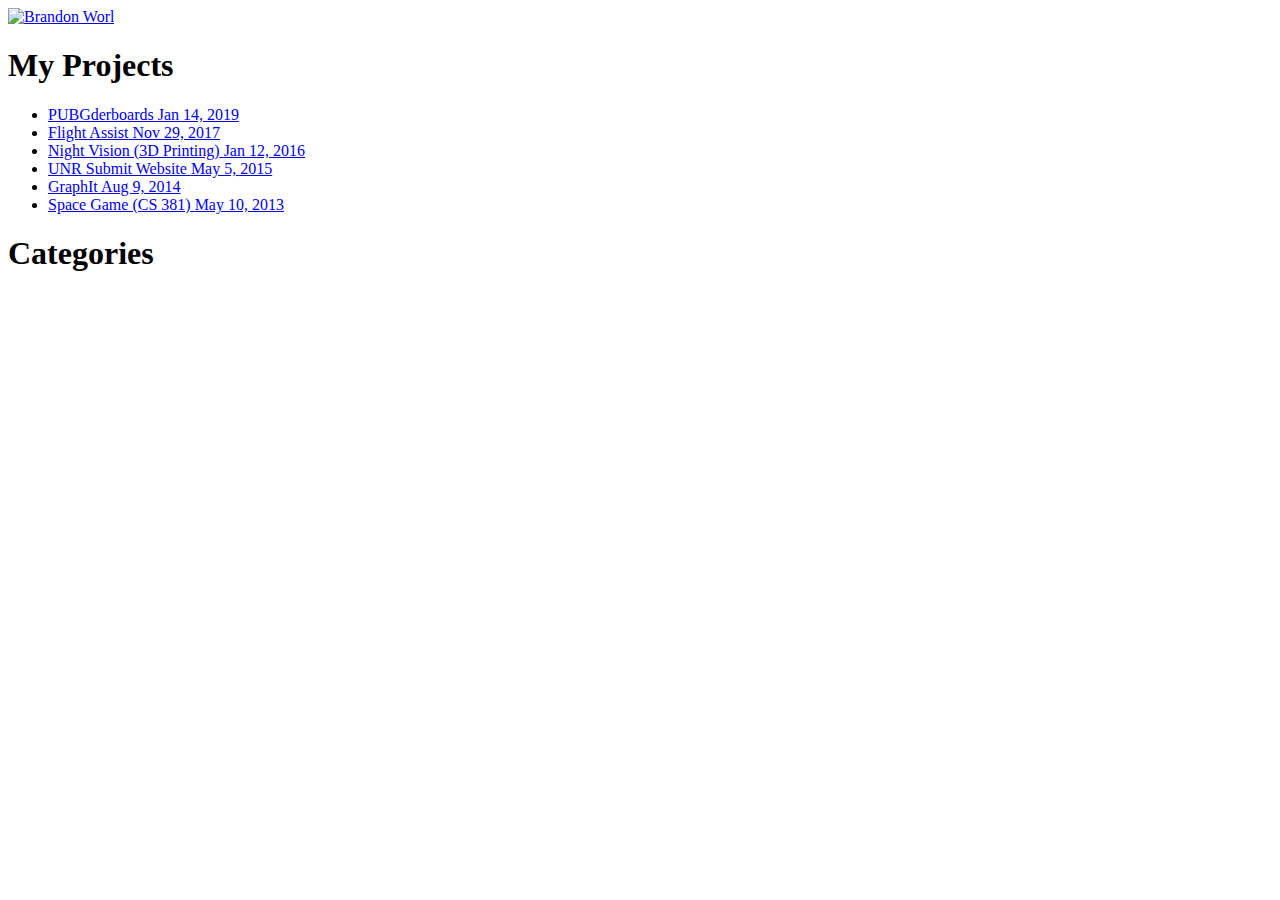
==== categories/index.html @ 13ff498a "rebuilding site Thu Oct 17 15:11:35 PDT 2019" ====
<!doctype html>
<html lang="en-us">
  <head>
    <title>Categories // Brandon Worl&#39;s Portfolio</title>
    <meta charset="utf-8" />
    <meta name="generator" content="Hugo 0.58.3" />
    <meta name="viewport" content="width=device-width, initial-scale=1" />
    <meta name="author" content="Brandon Worl" />
    <meta name="description" content="" />
    <link rel="stylesheet" href="https://naosyth.github.io/css/main.min.de9d5c54013fdab38f866d5269a9f6f5ea62cf847a4ab8f2d3665937d4df67f0.css" />

    
    <meta name="twitter:card" content="summary"/>
<meta name="twitter:title" content="Categories"/>
<meta name="twitter:description" content=""/>

    <meta property="og:title" content="Categories" />
<meta property="og:description" content="" />
<meta property="og:type" content="website" />
<meta property="og:url" content="https://naosyth.github.io/categories/" />



  </head>
  <body>
    <header class="app-header">
      <a href="https://naosyth.github.io/"><img class="app-header-avatar" src="/avatar2.jpg" alt="Brandon Worl" /></a>
      <h1>My Projects</h1>
      <div class="app-header-social">
        
      </div>
      
<aside>
  <ul class="posts-list">
    
    
      <li class="posts-list-item">
        <a href="/projects/pubgderboards/">
          <span>PUBGderboards</span>
          <span class="posts-list-item-description">
            Jan 14, 2019
          </span>
        </a>
      </li>
    
      <li class="posts-list-item">
        <a href="/projects/flight-assist/">
          <span>Flight Assist</span>
          <span class="posts-list-item-description">
            Nov 29, 2017
          </span>
        </a>
      </li>
    
      <li class="posts-list-item">
        <a href="/projects/night-vision/">
          <span>Night Vision (3D Printing)</span>
          <span class="posts-list-item-description">
            Jan 12, 2016
          </span>
        </a>
      </li>
    
      <li class="posts-list-item">
        <a href="/projects/unr-submit-website/">
          <span>UNR Submit Website</span>
          <span class="posts-list-item-description">
            May 5, 2015
          </span>
        </a>
      </li>
    
      <li class="posts-list-item">
        <a href="/projects/graphit/">
          <span>GraphIt</span>
          <span class="posts-list-item-description">
            Aug 9, 2014
          </span>
        </a>
      </li>
    
      <li class="posts-list-item">
        <a href="/projects/space-game/">
          <span>Space Game (CS 381)</span>
          <span class="posts-list-item-description">
            May 10, 2013
          </span>
        </a>
      </li>
    
  </ul>
</aside>

    </header>
    <main class="app-container">
      
  <article>
    <h1>Categories</h1>
    <ul class="posts-list">
      
    </ul>
    



  </article>

    </main>
  </body>
</html>
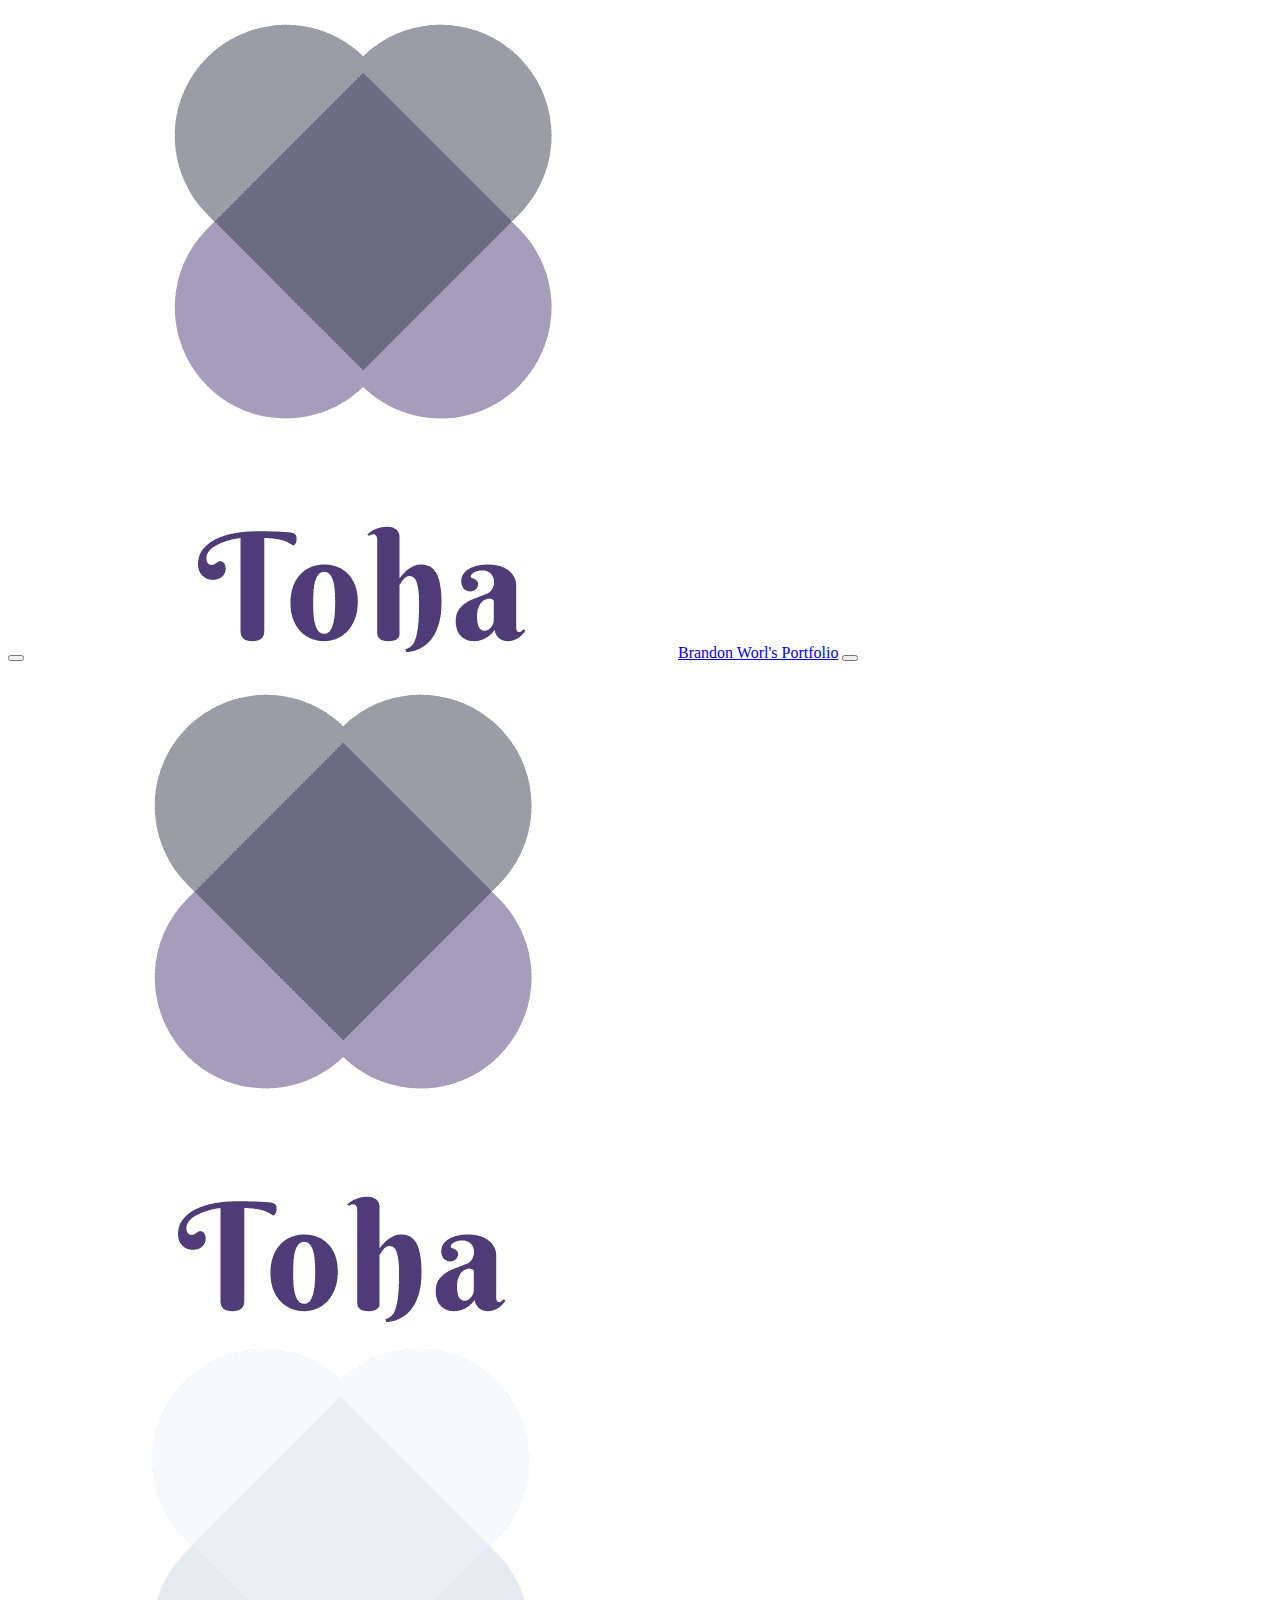
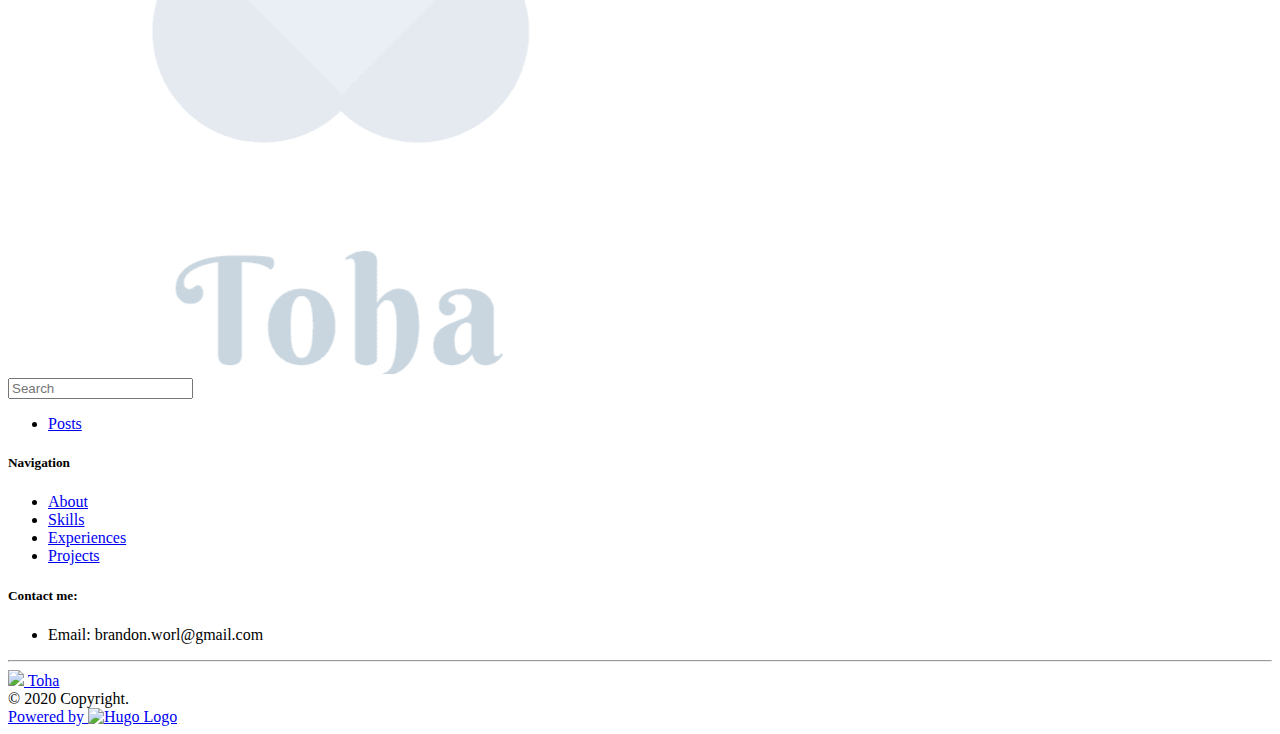
==== commit b9b95531: "update theme and content" ====
--- a/categories/index.html
+++ b/categories/index.html
@@ -1,110 +1,231 @@
-<!doctype html>
-<html lang="en-us">
+<!DOCTYPE html>
+<html>
   <head>
-    <title>Categories // Brandon Worl&#39;s Portfolio</title>
-    <meta charset="utf-8" />
-    <meta name="generator" content="Hugo 0.58.3" />
-    <meta name="viewport" content="width=device-width, initial-scale=1" />
-    <meta name="author" content="Brandon Worl" />
-    <meta name="description" content="" />
-    <link rel="stylesheet" href="https://naosyth.github.io/css/main.min.de9d5c54013fdab38f866d5269a9f6f5ea62cf847a4ab8f2d3665937d4df67f0.css" />
-
-    
-    <meta name="twitter:card" content="summary"/>
-<meta name="twitter:title" content="Categories"/>
-<meta name="twitter:description" content=""/>
-
-    <meta property="og:title" content="Categories" />
-<meta property="og:description" content="" />
-<meta property="og:type" content="website" />
-<meta property="og:url" content="https://naosyth.github.io/categories/" />
-
-
-
+    <title>Categories</title>
+    <meta charset="UTF-8" />
+<meta name="viewport" content="width=device-width, initial-scale=1.0" />
+<meta http-equiv="X-UA-Compatible" content="ie=edge" />
+
+
+<link rel="stylesheet" href="/naosyth.github.io/assets/css/bootstrap.min.css"/>
+<link rel="stylesheet" href="/naosyth.github.io/assets/css/layouts/main.css"/>
+<link rel="stylesheet" href="/naosyth.github.io/assets/css/style.css"/>
+<link rel="stylesheet" href="/naosyth.github.io/assets/css/navigators/navbar.css"/>
+
+
+<link href="https://fonts.googleapis.com/css2?family=Muli:wght@300;400;500;600" rel="stylesheet">
+<link rel="stylesheet" href="https://cdnjs.cloudflare.com/ajax/libs/font-awesome/5.11.2/css/all.min.css" />
+
+
+<link rel="icon" type="image/png" href="/assets/images/favicon.png" />
+
+
+<link rel="stylesheet" href="/naosyth.github.io/assets/css/style.css"/>
+
+    
+    <link rel="stylesheet" href="/naosyth.github.io/assets/css/layouts/list.css">
+    <link rel="stylesheet" href="/naosyth.github.io/assets/css/navigators/sidebar.css">
+
+
+    
+    
   </head>
-  <body>
-    <header class="app-header">
-      <a href="https://naosyth.github.io/"><img class="app-header-avatar" src="/avatar2.jpg" alt="Brandon Worl" /></a>
-      <h1>My Projects</h1>
-      <div class="app-header-social">
+
+  <body data-spy="scroll" data-target="#TableOfContents" data-offset="80">
+    <div class="container-fluid bg-dimmed wrapper">
+      
+      
+    
+
+
+  
+
+
+  
+
+
+<nav class="navbar navbar-expand-xl top-navbar final-navbar shadow">
+  <div class="container">
+      <button class="navbar-toggler navbar-light" id="sidebar-toggler" type="button" onclick="toggleSidebar()">
+      <span class="navbar-toggler-icon"></span>
+    </button>
+    <a class="navbar-brand" href="/naosyth.github.io">
+      <img src="/assets/images/main-logo.png">Brandon Worl&#39;s Portfolio</a>
+    <button class="navbar-toggler navbar-light" id="toc-toggler" type="button" onclick="toggleTOC()">
+      <span class="navbar-toggler-icon"></span>
+    </button>
+
+    <div class="collapse navbar-collapse lang-selector" id="top-nav-items">
+      <ul class="navbar-nav ml-auto">
+      
+      </ul>
+    </div>
+  </div>
+  
+  <img src="/assets/images/main-logo.png" class="d-none" id="main-logo">
+  <img src="/assets/images/inverted-logo.png" class="d-none" id="inverted-logo">
+</nav>
+
+
+
+      
+      
+  
+  
+
+  <section class="sidebar-section" id="sidebar-section">
+    <div class="sidebar-holder">
+      <div class="sidebar" id="sidebar">
+        <input type="text" value="" placeholder="Search" data-search="" id="search-box" />
+        <div class="sidebar-tree">
+          <ul class="tree" id="tree">
+            <li id="list-heading"><a href="naosyth.github.io/naosyth.github.ioposts" data-filter="all">Posts</a></li>
+            <div class="subtree">
+                
+
+            </div>
+          </ul>
+        </div>
+      </div>
+    </div>
+  </section>
+
+
+      
+      
+<section class="content-section" id="content-section">
+  <div class="content container-fluid" id="content">
+    <div class="container-fluid post-card-holder" id="post-card-holder">
+      
+      
+    </div>
+    <div class="paginator">
+      
+
+
+    </div>
+  </div>
+</section>
+
+
+      
+       
+    </div>
+
+    
+
+  
+
+
+
+
+  
+
+
+
+
+  
+  
+    
+  
+
+
+<footer class="container-fluid text-center align-content-center footer pb-2">
+  <div class="container pt-5">
+    <div class="row text-left">
+      <div class="col-md-4 col-sm-12">
+        <h5>Navigation</h5>
         
-      </div>
-      
-<aside>
-  <ul class="posts-list">
-    
-    
-      <li class="posts-list-item">
-        <a href="/projects/pubgderboards/">
-          <span>PUBGderboards</span>
-          <span class="posts-list-item-description">
-            Jan 14, 2019
-          </span>
+        <ul>
+            
+              
+              
+                
+              
+              <li class="nav-item">
+                <a class="smooth-scroll" href="#about">About</a>
+              </li>
+            
+            
+              
+              
+                
+              
+              <li class="nav-item">
+                <a class="smooth-scroll" href="#skills">Skills</a>
+              </li>
+            
+            
+              
+              
+                
+              
+              <li class="nav-item">
+                <a class="smooth-scroll" href="#experiences">Experiences</a>
+              </li>
+            
+            
+              
+              
+                
+              
+              <li class="nav-item">
+                <a class="smooth-scroll" href="#projects">Projects</a>
+              </li>
+            
+            
+            
+        </ul>
+        
+
+      </div>
+      
+      <div class="col-md-4 col-sm-12">
+        <h5>Contact me:</h5>
+        <ul>
+          
+          <li><span>Email: </span> <span>brandon.worl@gmail.com</span></li>
+          
+        </ul>
+      </div>
+      
+      
+    </div>
+  </div>
+  <hr />
+  <div class="container">
+    <div class="row text-left">
+      <div class="col-md-4">
+        <a id="theme" href="https://github.com/hossainemruz/toha" target="#">
+          <img src="/naosyth.github.io/assets/images/inverted-logo.png">
+          Toha
         </a>
-      </li>
-    
-      <li class="posts-list-item">
-        <a href="/projects/flight-assist/">
-          <span>Flight Assist</span>
-          <span class="posts-list-item-description">
-            Nov 29, 2017
-          </span>
+      </div>
+      <div class="col-md-4 text-center">© 2020 Copyright.</div>
+      <div class="col-md-4 text-right">
+        <a id="hugo" href="https://gohugo.io/">Powered by
+        <img
+          src="/naosyth.github.io/assets/images/hugo-logo-wide.svg"
+          alt="Hugo Logo"
+          height="18"
+        />
         </a>
-      </li>
-    
-      <li class="posts-list-item">
-        <a href="/projects/night-vision/">
-          <span>Night Vision (3D Printing)</span>
-          <span class="posts-list-item-description">
-            Jan 12, 2016
-          </span>
-        </a>
-      </li>
-    
-      <li class="posts-list-item">
-        <a href="/projects/unr-submit-website/">
-          <span>UNR Submit Website</span>
-          <span class="posts-list-item-description">
-            May 5, 2015
-          </span>
-        </a>
-      </li>
-    
-      <li class="posts-list-item">
-        <a href="/projects/graphit/">
-          <span>GraphIt</span>
-          <span class="posts-list-item-description">
-            Aug 9, 2014
-          </span>
-        </a>
-      </li>
-    
-      <li class="posts-list-item">
-        <a href="/projects/space-game/">
-          <span>Space Game (CS 381)</span>
-          <span class="posts-list-item-description">
-            May 10, 2013
-          </span>
-        </a>
-      </li>
-    
-  </ul>
-</aside>
-
-    </header>
-    <main class="app-container">
-      
-  <article>
-    <h1>Categories</h1>
-    <ul class="posts-list">
-      
-    </ul>
-    
-
-
-
-  </article>
-
-    </main>
+      </div>
+    </div>
+  </div>
+</footer>
+
+    <script src="/naosyth.github.io/assets/js/jquery-3.4.1.min.js"></script>
+<script src="/naosyth.github.io/assets/js/popper.min.js"></script>
+<script src="/naosyth.github.io/assets/js/bootstrap.min.js"></script>
+
+<script src="/naosyth.github.io/assets/js/navbar.js"></script>
+<script src="/naosyth.github.io/assets/js/main.js"></script>
+
+
+    
+    
+    <script src="/naosyth.github.io/assets/js/list.js"></script>
+
   </body>
 </html>
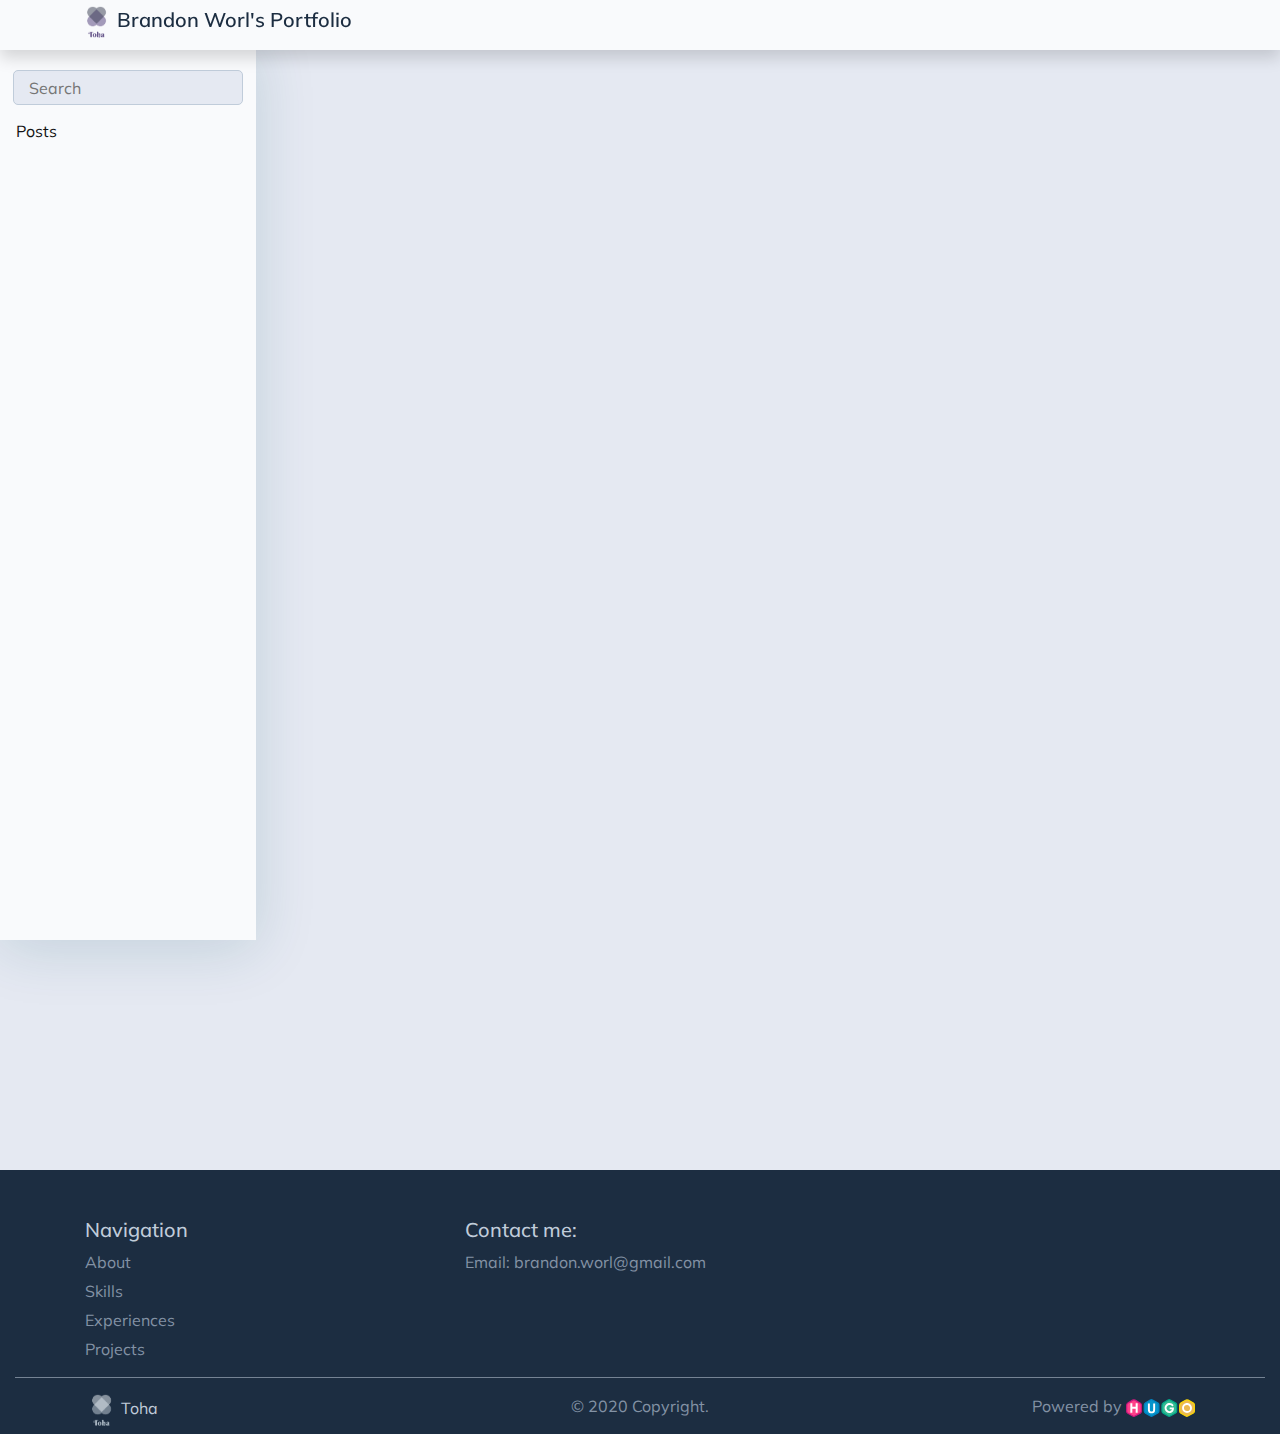
==== commit 50c5c9b4: "fix base url maybe?" ====
--- a/categories/index.html
+++ b/categories/index.html
@@ -7,24 +7,24 @@
 <meta http-equiv="X-UA-Compatible" content="ie=edge" />
 
 
-<link rel="stylesheet" href="/naosyth.github.io/assets/css/bootstrap.min.css"/>
-<link rel="stylesheet" href="/naosyth.github.io/assets/css/layouts/main.css"/>
-<link rel="stylesheet" href="/naosyth.github.io/assets/css/style.css"/>
-<link rel="stylesheet" href="/naosyth.github.io/assets/css/navigators/navbar.css"/>
+<link rel="stylesheet" href="/assets/css/bootstrap.min.css"/>
+<link rel="stylesheet" href="/assets/css/layouts/main.css"/>
+<link rel="stylesheet" href="/assets/css/style.css"/>
+<link rel="stylesheet" href="/assets/css/navigators/navbar.css"/>
 
 
 <link href="https://fonts.googleapis.com/css2?family=Muli:wght@300;400;500;600" rel="stylesheet">
 <link rel="stylesheet" href="https://cdnjs.cloudflare.com/ajax/libs/font-awesome/5.11.2/css/all.min.css" />
 
 
-<link rel="icon" type="image/png" href="/assets/images/favicon.png" />
-
-
-<link rel="stylesheet" href="/naosyth.github.io/assets/css/style.css"/>
-
-    
-    <link rel="stylesheet" href="/naosyth.github.io/assets/css/layouts/list.css">
-    <link rel="stylesheet" href="/naosyth.github.io/assets/css/navigators/sidebar.css">
+<link rel="icon" type="image/png" href="https://naosyth.github.io/assets/images/favicon.png" />
+
+
+<link rel="stylesheet" href="/assets/css/style.css"/>
+
+    
+    <link rel="stylesheet" href="/assets/css/layouts/list.css">
+    <link rel="stylesheet" href="/assets/css/navigators/sidebar.css">
 
 
     
@@ -49,8 +49,8 @@
       <button class="navbar-toggler navbar-light" id="sidebar-toggler" type="button" onclick="toggleSidebar()">
       <span class="navbar-toggler-icon"></span>
     </button>
-    <a class="navbar-brand" href="/naosyth.github.io">
-      <img src="/assets/images/main-logo.png">Brandon Worl&#39;s Portfolio</a>
+    <a class="navbar-brand" href="/">
+      <img src="https://naosyth.github.io/assets/images/main-logo.png">Brandon Worl&#39;s Portfolio</a>
     <button class="navbar-toggler navbar-light" id="toc-toggler" type="button" onclick="toggleTOC()">
       <span class="navbar-toggler-icon"></span>
     </button>
@@ -62,8 +62,8 @@
     </div>
   </div>
   
-  <img src="/assets/images/main-logo.png" class="d-none" id="main-logo">
-  <img src="/assets/images/inverted-logo.png" class="d-none" id="inverted-logo">
+  <img src="https://naosyth.github.io/assets/images/main-logo.png" class="d-none" id="main-logo">
+  <img src="https://naosyth.github.io/assets/images/inverted-logo.png" class="d-none" id="inverted-logo">
 </nav>
 
 
@@ -79,7 +79,7 @@
         <input type="text" value="" placeholder="Search" data-search="" id="search-box" />
         <div class="sidebar-tree">
           <ul class="tree" id="tree">
-            <li id="list-heading"><a href="naosyth.github.io/naosyth.github.ioposts" data-filter="all">Posts</a></li>
+            <li id="list-heading"><a href="https://naosyth.github.io/posts" data-filter="all">Posts</a></li>
             <div class="subtree">
                 
 
@@ -197,7 +197,7 @@
     <div class="row text-left">
       <div class="col-md-4">
         <a id="theme" href="https://github.com/hossainemruz/toha" target="#">
-          <img src="/naosyth.github.io/assets/images/inverted-logo.png">
+          <img src="/assets/images/inverted-logo.png">
           Toha
         </a>
       </div>
@@ -205,7 +205,7 @@
       <div class="col-md-4 text-right">
         <a id="hugo" href="https://gohugo.io/">Powered by
         <img
-          src="/naosyth.github.io/assets/images/hugo-logo-wide.svg"
+          src="/assets/images/hugo-logo-wide.svg"
           alt="Hugo Logo"
           height="18"
         />
@@ -215,17 +215,17 @@
   </div>
 </footer>
 
-    <script src="/naosyth.github.io/assets/js/jquery-3.4.1.min.js"></script>
-<script src="/naosyth.github.io/assets/js/popper.min.js"></script>
-<script src="/naosyth.github.io/assets/js/bootstrap.min.js"></script>
-
-<script src="/naosyth.github.io/assets/js/navbar.js"></script>
-<script src="/naosyth.github.io/assets/js/main.js"></script>
-
-
-    
-    
-    <script src="/naosyth.github.io/assets/js/list.js"></script>
+    <script src="/assets/js/jquery-3.4.1.min.js"></script>
+<script src="/assets/js/popper.min.js"></script>
+<script src="/assets/js/bootstrap.min.js"></script>
+
+<script src="/assets/js/navbar.js"></script>
+<script src="/assets/js/main.js"></script>
+
+
+    
+    
+    <script src="/assets/js/list.js"></script>
 
   </body>
 </html>
--- a/assets/css/layouts/main.css
+++ b/assets/css/layouts/main.css
@@ -0,0 +1,294 @@
+/* ========= Colors ============
+Heading:     #1C2D41
+Paragraph:   #3C4858
+Iconography: #8392A5
+Secondary:   #C0CCDA
+Dirty Snow:  #E5E9F2
+Snow:        #F9FAFC
+
+Magenta: #7551E9
+Orange:  #FF7D51
+Pink:    #ED63D2
+Green:   #2DCA73
+Yellow:  #FFC212
+*/
+
+body {
+  background-color: #f9fafc;
+  font-family: "Muli";
+}
+
+h1,
+h2,
+h3,
+h4,
+h5 {
+  color: #1c2d41;
+}
+
+strong {
+  color: #1c2d41 !important;
+}
+
+p {
+  color: #3c4858;
+}
+
+a {
+  color: #248aaa;
+}
+
+a:hover {
+  color: #207089;
+}
+
+.nav-button {
+  background-color: transparent;
+  border: 1px solid transparent;
+  border-radius: 0.25rem;
+  color: #8392a5;
+}
+
+.btn-dark {
+  background-color: #3c4858;
+  border-color: #3c4858;
+  color: #e5e9f2;
+  transition: all 0.3s ease-out;
+}
+
+.btn-dark:hover,
+.btn-dark:focus {
+  background-color: #248aaa;
+  border-color: #248aaa;
+  transition: all 0.3s ease-out;
+}
+
+.btn-outline-info {
+  color: #2098d1 !important;
+  border-color: #2098d1 !important;
+}
+
+.btn-outline-info:hover {
+  background-color: #2098d1 !important;
+  color: #e5e9f2 !important;
+}
+
+.btn-info {
+  background-color: #248aaa !important;
+  color: #e5e9f2 !important;
+}
+
+.btn-info:hover {
+  background-color: #2098d1 !important;
+  color: #e5e9f2 !important;
+}
+
+.bg-white {
+  background-color: #f9fafc !important;
+}
+
+.bg-dimmed {
+  background-color: #e5e9f2;
+}
+
+.anchor {
+  padding-top: 3.5rem;
+}
+
+img.center {
+  display: block;
+  margin-left: auto;
+  margin-right: auto;
+}
+
+img.left {
+  display: block;
+  margin-right: auto;
+}
+
+img.right {
+  display: block;
+  margin-left: auto;
+}
+
+.card {
+  box-shadow: none;
+  transition: all 0.3s ease-out;
+  overflow: hidden;
+}
+
+.card-img-sm {
+  width: 32px;
+  height: 32px;
+}
+
+.card-img-xs {
+  width: 24px;
+  height: 24px;
+}
+
+.card:hover,
+.card:focus {
+  box-shadow: 0px 8px 56px rgba(15, 80, 100, 0.16);
+  border: 1px solid #fff;
+  transition: all 0.3s ease-out;
+}
+
+.card .card-head {
+  height: 172px;
+  -o-object-fit: cover;
+  object-fit: cover;
+  overflow: hidden;
+}
+
+.card-img-top {
+  transition: all 0.3s ease-out !important;
+}
+
+.card:hover .card-head .card-img-top,
+.card:focus .card-head .card-img-top {
+  transition: all 0.3s ease-out;
+  transform: scale(1.2);
+}
+
+.card-body {
+  text-align: justify;
+}
+
+.sub-title {
+  color: #c0ccda;
+  font-size: 10pt;
+}
+
+/* --- FOOTER START --- */
+
+.footer {
+  color: #8392a5 !important;
+  background-color: #1c2d41;
+  position: relative;
+  z-index: 9999;
+}
+
+.footer h5 {
+  color: #c0ccda;
+}
+.footer a {
+  color: #8392a5;
+  transition: all 0.3s ease-out;
+}
+
+.footer a:hover {
+  margin-left: 5px;
+  transition: all 0.3s ease-out;
+}
+
+.footer ul {
+  list-style: none;
+  padding-left: 0;
+}
+
+.footer li {
+  margin-top: 5px;
+}
+
+.footer hr {
+  background-color: #8392a5;
+}
+
+.footer p:first-child {
+  color: #c0ccda;
+}
+
+.footer input {
+  background-color: #c0ccda;
+}
+
+.footer input:focus {
+  background-color: #e5e9f2;
+}
+
+.footer #theme {
+  color: #c0ccda;
+}
+
+.footer #theme img {
+  width: 32px;
+}
+
+.footer #hugo:hover {
+  margin-right: 5px;
+  transition: all 0.3s ease-out;
+}
+
+/* --- FOOTER END ---- */
+
+/* ============= Device specific fixes ======= */
+
+/* Large screens such as TV */
+@media only screen and (min-width: 1824px) {
+}
+
+/* Extra large devices (large desktops, 1200px and up) */
+
+@media (max-width: 1400px) {
+}
+
+@media (max-width: 1200px) {
+}
+
+/* IPad Pro */
+@media (max-width: 1024px) {
+  .content-section .languageSelector {
+    position: fixed;
+    right: 0.5rem;
+    bottom: 1rem;
+    z-index: 10000000;
+    background-color: #f9fafc;
+    box-shadow: 0px 8px 56px rgba(15, 80, 100, 0.16);
+  }
+}
+
+/*  Large devices (desktops, 992px and up) */
+
+@media (max-width: 992px) {
+}
+
+/* Medium devices (tablets, 768px and up) */
+
+@media only screen and (max-width: 768px) {
+}
+
+/* Small devices (landscape phones, 576px and up) */
+
+@media only screen and (max-width: 576px) {
+  .skills-section .container,
+  .projects-section .container {
+    padding-left: 0.3rem;
+    padding-right: 0.3rem;
+  }
+
+  .section-holder {
+    padding-left: 5px;
+    padding-right: 5px;
+  }
+
+  .skills-section,
+  .projects-section,
+  .recent-posts-section,
+  .achievements-section {
+    padding-left: 0;
+    padding-right: 0;
+  }
+}
+
+/* iPhoneX, iPhone 6,7,8 */
+@media only screen and (max-width: 375px) {
+}
+
+/* Galaxy S5, Moto G4 */
+@media only screen and (max-width: 360px) {
+}
+
+/* iPhone 5 or before */
+@media only screen and (max-width: 320px) {
+}
--- a/assets/css/style.css
+++ b/assets/css/style.css
@@ -0,0 +1 @@
+
--- a/assets/css/navigators/navbar.css
+++ b/assets/css/navigators/navbar.css
@@ -0,0 +1,301 @@
+.top-navbar {
+  position: fixed;
+  left: 0;
+  top: 0;
+  width: 100%;
+  height: 50px;
+  z-index: 99999;
+  transition: all 0.4s ease-out;
+  margin: 0;
+  padding-top: 0.1rem;
+  text-align: center;
+}
+
+/* --- initial state start ------ */
+
+.initial-navbar {
+  background-color: transparent;
+}
+
+.initial-navbar .navbar-brand {
+  color: #c0ccda;
+  font-weight: 600;
+}
+
+.initial-navbar li a {
+  color: #c0ccda;
+}
+
+.initial-navbar .navbar-nav .active,
+.initial-navbar li a:hover {
+  color: #f9fafc;
+  transition: all 0.3s ease-out;
+}
+
+.navbar-collapse {
+  margin-top: -5px;
+}
+
+.navbar-collapse.show,
+.navbar-collapse.collapsing {
+  background-color: #f9fafc;
+  padding-left: 1rem;
+}
+
+/* --- initial state end ------ */
+
+/* --- state after scroll start --- */
+
+.final-navbar {
+  background-color: #f9fafc;
+  color: #1c2d41;
+  transition: all 0.3s ease-out;
+}
+
+.final-navbar .navbar-brand {
+  color: #1c2d41;
+  font-weight: 600;
+}
+
+.final-navbar li a {
+  color: #1c2d41;
+  font-weight: 500;
+  transition: all 0.3s ease-out;
+  border-bottom: 2px solid#F9FAFC;
+}
+
+.final-navbar .navbar-nav .active,
+.final-navbar li a:hover {
+  color: #2098d1;
+  transition: all 0.3s ease-out;
+  border-bottom: 2px solid #2098d1;
+  background: rgb(2, 0, 36);
+  background: linear-gradient(
+    90deg,
+    rgba(2, 0, 36, 1) 0%,
+    rgba(34, 136, 168, 0.1) 0%
+  );
+}
+
+.navbar-collapse.show li a,
+.navbar-collapse.collapsing li a {
+  color: #1c2d41;
+  font-weight: 500;
+  transition: all 0.3s ease-out;
+}
+
+.navbar-collapse.show .navbar-nav .active,
+.navbar-collapse.show .navbar-nav a:hover {
+  color: #2098d1;
+}
+
+#top-navbar-divider {
+  margin-top: 10px;
+}
+
+/* --- state after scroll end --- */
+
+#top-navbar-divider {
+  background: rgba(192, 204, 218, 0.8);
+  height: 20px;
+  width: 2px;
+}
+
+.final-navbar #top-navbar-divider {
+  background: rgba(0, 0, 0, 0.6);
+}
+
+#top-navbar-divider {
+  height: 20px;
+  width: 2px;
+}
+
+.navbar-brand img {
+  width: 42px;
+  padding: 5px;
+  margin-left: -10px;
+}
+
+.top-navbar .dropdown-menu {
+  box-shadow: 0px 8px 56px rgba(15, 80, 100, 0.16);
+  border: 1px solid #fff;
+  max-height: 0vh;
+  overflow: hidden;
+  display: block;
+  visibility: hidden;
+  transition: all 0.3s ease-out;
+}
+
+.top-navbar .dropdown-menu.show {
+  max-height: 100vh;
+  visibility: visible;
+  transition: all 0.3s ease-in;
+}
+
+.top-navbar .dropdown-menu a {
+  color: #1c2d41;
+  border-bottom: none;
+}
+
+.top-navbar .dropdown-menu a:hover {
+  color: #2098d1;
+  transition: all 0.3s ease-out;
+  border-bottom: none;
+  background: rgb(2, 0, 36);
+  background: linear-gradient(
+    90deg,
+    rgba(2, 0, 36, 1) 0%,
+    rgba(34, 136, 168, 0.2) 0%
+  );
+}
+
+/* ============= Device specific fixes ======= */
+
+/* Large screens such as TV */
+@media only screen and (min-width: 1824px) {
+}
+
+/* Extra large devices (large desktops, 1200px and up) */
+
+@media (max-width: 1400px) {
+}
+
+@media (max-width: 1200px) {
+}
+
+/* IPad Pro */
+@media (max-width: 1024px) {
+  .top-navbar {
+    height: -webkit-fit-content;
+    height: -moz-fit-content;
+    height: fit-content;
+    padding-bottom: 0px;
+    padding-top: 0px;
+  }
+
+  .top-navbar .container {
+    max-width: 100%;
+  }
+
+  .initial-navbar .navbar-nav .active,
+  .initial-navbar li a:hover {
+    color: #2098d1;
+    transition: all 0.3s ease-out;
+  }
+
+  .final-navbar .navbar-nav .active,
+  .final-navbar li a:hover {
+    color: #2098d1;
+    transition: none;
+
+    border-bottom: none;
+    background: transparent;
+  }
+
+  .final-navbar li a {
+    border-bottom: none;
+  }
+
+  .dropdown-divider {
+    border-top: 1px solid #c0ccda;
+  }
+  #top-navbar-divider {
+    background: rgba(0, 0, 0, 0.6);
+    height: auto;
+    width: auto;
+    margin-right: 15px;
+  }
+  .top-navbar .dropdown-menu {
+    text-align: center;
+    margin-bottom: 0.5rem;
+    margin-right: 1rem;
+    transition: all 0.3s ease-out;
+  }
+}
+
+/*  Large devices (desktops, 992px and up) */
+
+@media (max-width: 992px) {
+  .initial-navbar .navbar-nav .active,
+  .initial-navbar li a:hover {
+    color: #2098d1;
+    transition: all 0.3s ease-out;
+  }
+
+  .final-navbar .navbar-nav .active,
+  .final-navbar li a:hover {
+    color: #2098d1;
+    transition: none;
+
+    border-bottom: none;
+    background: transparent;
+  }
+
+  .final-navbar li a {
+    border-bottom: none;
+  }
+
+  .dropdown-divider {
+    border-top: 1px solid #c0ccda;
+  }
+  #top-navbar-divider {
+    background: rgba(0, 0, 0, 0.6);
+    height: auto;
+    width: auto;
+    margin-right: 15px;
+  }
+}
+
+/* Medium devices (tablets, 768px and up) */
+
+@media only screen and (max-width: 768px) {
+  .initial-navbar .navbar-nav .active,
+  .initial-navbar li a:hover {
+    color: #2098d1;
+    transition: all 0.3s ease-out;
+  }
+
+  .final-navbar .navbar-nav .active,
+  .final-navbar li a:hover {
+    color: #2098d1;
+    transition: none;
+
+    border-bottom: none;
+    background: transparent;
+  }
+
+  .final-navbar li a {
+    border-bottom: none;
+  }
+
+  .dropdown-divider {
+    border-top: 1px solid #c0ccda;
+  }
+  #top-navbar-divider {
+    background: rgba(0, 0, 0, 0.6);
+    height: auto;
+    width: auto;
+    margin-right: 15px;
+  }
+}
+
+/* Small devices (landscape phones, 576px and up) */
+
+@media only screen and (max-width: 576px) {
+  .top-navbar .dropdown-menu {
+    margin-left: -1rem;
+    margin-right: 0rem;
+  }
+}
+
+/* iPhoneX, iPhone 6,7,8 */
+@media only screen and (max-width: 375px) {
+}
+
+/* Galaxy S5, Moto G4 */
+@media only screen and (max-width: 360px) {
+}
+
+/* iPhone 5 or before */
+@media only screen and (max-width: 320px) {
+}
--- a/assets/css/style.css
+++ b/assets/css/style.css
@@ -0,0 +1 @@
+
--- a/assets/css/layouts/list.css
+++ b/assets/css/layouts/list.css
@@ -0,0 +1,263 @@
+.wrapper {
+  display: flex;
+  padding: 0;
+  margin: 0;
+  width: 100%;
+}
+
+.content-section {
+  flex: 80%;
+  order: 2;
+  /* background-color: lightseagreen; */
+  padding: 0;
+  position: relative;
+  padding-left: 0.5rem;
+  padding-right: 0.5rem;
+}
+
+.content {
+  padding: 0;
+  position: relative;
+  padding-top: 2rem;
+  min-height: 130vh;
+}
+
+.post-card-holder {
+  margin-top: 32px;
+  margin-left: auto;
+  padding: 0;
+  display: flex;
+  flex-flow: wrap;
+}
+
+.post-card-holder .post-card {
+  width: calc(100% / 3);
+  display: inline-flex;
+}
+
+.post-card-holder .card {
+  margin: 5px;
+  position: relative;
+}
+
+.post-card-holder .card .card-footer span {
+  font-size: 10pt;
+  color: #6c757d !important;
+  padding-top: 5px;
+}
+
+.post-card-holder .card .card-footer {
+  background: #fff;
+  margin-top: auto;
+}
+
+.post-summary {
+  overflow: hidden;
+  text-overflow: ellipsis;
+  display: -webkit-box;
+  max-height: 144px;
+  /* fallback */
+  -webkit-line-clamp: 5;
+  /* number of lines to show */
+  -webkit-box-orient: vertical;
+}
+
+.post-card-holder .post-card-link {
+  text-decoration: none;
+}
+
+.content-cards .paginator {
+  width: -webkit-fit-content;
+  width: -moz-fit-content;
+  width: fit-content;
+  margin: auto;
+}
+
+.content-cards .paginator .page-item > a {
+  color: #248aaa;
+}
+
+.content-cards .paginator .page-item.active > a {
+  background-color: #248aaa;
+  color: #f9fafc;
+}
+
+.navbar-toggler {
+  display: none;
+}
+
+.pagination {
+  margin-left: auto;
+  margin-right: auto;
+  margin-top: 0.5rem;
+  margin-bottom: 0.5rem;
+  width: -webkit-fit-content;
+  width: -moz-fit-content;
+  width: fit-content;
+}
+
+/* ============= Device specific fixes ======= */
+
+/* Large screens such as TV */
+@media only screen and (min-width: 1824px) {
+  .content-section {
+    padding-left: 1rem;
+    padding-right: 1rem;
+    flex: 85%;
+    max-width: 85%;
+  }
+  .post-card-holder .post-card {
+    width: calc(100% / 5);
+  }
+}
+
+/* Extra large devices (large desktops, 1200px and up) */
+
+@media (max-width: 1400px) {
+  .content-cards {
+    padding-left: 0px;
+  }
+  .post-card-holder {
+    margin-left: 0px;
+  }
+  .post-card-holder .post-card {
+    width: calc(100% / 3);
+  }
+}
+
+@media (max-width: 1200px) {
+}
+
+/* IPad Pro */
+@media (max-width: 1024px) {
+  .wrapper {
+    padding-left: 0px;
+    padding-right: 0px;
+  }
+  .content-section {
+    padding: 0;
+    flex: 60%;
+    order: 2;
+    padding-bottom: 0.5rem;
+  }
+
+  .content {
+    overflow: hidden;
+  }
+  .container {
+    max-width: 100%;
+  }
+  .navbar-toggler {
+    display: block;
+  }
+
+  #toc-toggler {
+    visibility: hidden;
+  }
+
+  .navbar-collapse.lang-selector {
+    display: block !important;
+    position: absolute;
+    right: 0;
+    top: 0.5rem;
+  }
+
+  .content-cards {
+    padding-top: 20px;
+    width: 100%;
+    padding-left: 0px;
+  }
+
+  .post-card-holder {
+    margin: 0;
+    margin-top: 1.5rem;
+    padding-left: 0.5rem;
+    padding-right: 0.5rem;
+    position: relative;
+    transition: all ease-out 0.3s;
+  }
+
+  .post-card-holder .post-card {
+    width: calc(100% / 3);
+  }
+
+  .content-section.hide .post-card-holder .post-card {
+    width: 50%;
+  }
+}
+
+/*  Large devices (desktops, 992px and up) */
+
+@media (max-width: 992px) {
+  .post-card-holder .post-card {
+    width: 50%;
+  }
+
+  .content-section.hide .post-card-holder .post-card {
+    width: 100%;
+  }
+}
+
+/* Medium devices (tablets, 768px and up) */
+
+@media only screen and (max-width: 768px) {
+}
+
+/* Small devices (landscape phones, 576px and up) */
+
+@media only screen and (max-width: 576px) {
+  .wrapper {
+    padding-left: 0px;
+    padding-right: 0px;
+    flex-flow: column;
+    overflow: hidden;
+  }
+  .content-section {
+    flex: 100%;
+    max-width: 100%;
+    padding-left: 0;
+    width: 100%;
+  }
+
+  .content {
+    width: 100%;
+    padding-left: 0;
+    padding-right: 0;
+    transition: all ease-out 0.3s;
+  }
+
+  .content-section.hide .content {
+    margin-top: 0;
+    padding-top: 0;
+    transition: all ease-out 0.3s;
+  }
+
+  .content-cards {
+    padding-top: 20px;
+    padding-left: 0px;
+    transition: all ease-out 0.3s;
+  }
+
+  .content-section.hide .post-card-holder {
+    margin-top: 0.5rem;
+    transition: all ease-out 0.3s;
+  }
+
+  .post-card-holder .post-card {
+    margin-left: 1%;
+    margin-right: 1%;
+    width: 98%;
+  }
+}
+
+/* iPhoneX, iPhone 6,7,8 */
+@media only screen and (max-width: 375px) {
+}
+
+/* Galaxy S5, Moto G4 */
+@media only screen and (max-width: 360px) {
+}
+
+/* iPhone 5 or before */
+@media only screen and (max-width: 320px) {
+}
--- a/assets/css/navigators/sidebar.css
+++ b/assets/css/navigators/sidebar.css
@@ -0,0 +1,312 @@
+.sidebar-section {
+  order: 1;
+  flex: 20%;
+  max-width: 20%;
+  /* background-color: lightsalmon; */
+  transition: all ease-out 0.5s;
+}
+
+.sidebar-holder {
+  top: 2.5rem;
+  position: -webkit-sticky;
+  position: sticky;
+  background-color: #f9fafc;
+  height: 100vh;
+  overflow: auto;
+  box-shadow: 0px 8px 56px rgba(15, 80, 100, 0.16);
+  transition: all ease-out 0.3s;
+}
+
+.sidebar {
+  background: #f9fafc;
+  height: 100vh;
+  transition: all ease-out 0.3s;
+}
+
+.sidebar-tree {
+  padding-left: 1rem;
+  position: relative;
+  width: -webkit-max-content;
+  width: -moz-max-content;
+  width: max-content;
+}
+
+#search-box {
+  margin-left: 5%;
+  margin-right: 5%;
+  width: -webkit-fill-available;
+  height: 35px;
+  padding-left: 15px;
+  margin-top: 30px;
+  margin-bottom: 10px;
+  border-radius: 5px;
+  background-color: #e5e9f2;
+  transition: all 0.3s ease-out;
+  border: 1px solid #c0ccda;
+}
+
+#search-box:focus {
+  border: 1pt solid #248aaa;
+  outline: none;
+}
+
+#list-heading {
+  padding-left: 0px !important;
+}
+
+.tree,
+ul {
+  margin: 0;
+  padding: 0;
+  list-style: none;
+}
+
+.tree li {
+  margin: 0;
+  padding: 0 1em;
+  line-height: 2em;
+  color: #3c4858;
+  position: relative;
+}
+
+.tree li a {
+  text-decoration: none;
+  color: #131313;
+  transition: all 0.3s ease-out;
+}
+
+.tree li a.active {
+  display: inline;
+  color: #2098d1;
+}
+
+.tree li a:hover {
+  margin-left: 3px;
+  color: #2098d1;
+  transition: all 0.3s ease-out;
+}
+
+.tree i {
+  color: #3c4858;
+  font-size: 12px;
+  margin-right: 5px;
+}
+
+.tree .shift-right {
+  margin-left: 5px;
+}
+
+.tree .active,
+.tree .active > ul {
+  display: block;
+}
+
+.subtree {
+  padding-left: 0.7rem;
+}
+
+.subtree:before {
+  content: "";
+  display: block;
+  width: 0;
+  position: absolute;
+  top: 2.5rem;
+  left: 1.5rem;
+  bottom: 0.9rem;
+  border-left: 1px solid;
+}
+
+.subtree ul,
+ul > ul {
+  position: relative;
+  padding-left: 0.5rem;
+  display: none;
+}
+
+.subtree ul:before {
+  content: "";
+  display: block;
+  width: 0;
+  position: absolute;
+  top: -10px;
+  left: 0.3rem;
+  bottom: 0.9rem;
+  border-left: 1px solid;
+}
+
+.subtree li:before {
+  content: "";
+  display: block;
+  width: 20px;
+  height: 0;
+  border-top: 1px solid;
+  margin-top: -1px;
+  position: absolute;
+  top: 18px;
+  left: -3px;
+}
+
+.subtree li:last-child:before {
+  background: #f9fafc;
+  height: auto;
+  top: 1.1rem;
+  bottom: 0;
+}
+
+a.focused {
+  color: #2098d1 !important;
+}
+
+/* ============= Device specific fixes ======= */
+
+/* Large screens such as TV */
+@media only screen and (min-width: 1824px) {
+  .sidebar-section {
+    flex: 15%;
+    max-width: 15%;
+  }
+  .sidebar-holder {
+    max-width: 100%;
+  }
+}
+/* Extra large devices (large desktops, 1200px and up) */
+
+@media (max-width: 1400px) {
+  .sidebar-holder {
+    max-width: 20rem;
+  }
+}
+
+@media (max-width: 1200px) {
+  .sidebar-tree {
+    margin-left: 1rem;
+  }
+}
+
+/* IPad Pro */
+@media (max-width: 1024px) {
+  .sidebar-section {
+    flex: 0%;
+    max-width: 0%;
+    min-height: 100vh;
+    transition: all ease-out 0.3s;
+  }
+  .sidebar-holder {
+    position: -webkit-sticky;
+    position: sticky;
+    top: 2.5rem;
+    width: 100%;
+    max-height: calc(100vh - 2.5rem);
+  }
+
+  .sidebar-section.hide {
+    flex: 30%;
+    max-width: 30%;
+    margin-right: 0.5rem;
+    transition: all ease-out 0.3s;
+  }
+}
+
+/*  Large devices (desktops, 992px and up) */
+
+@media (max-width: 992px) {
+}
+
+/* Medium devices (tablets, 768px and up) */
+
+@media only screen and (max-width: 768px) {
+  .sidebar-section {
+    flex: 0%;
+    max-width: 0%;
+    min-height: 100vh;
+    transition: all ease-out 0.3s;
+  }
+  .sidebar-holder {
+    position: -webkit-sticky;
+    position: sticky;
+    top: 2.5rem;
+    width: 100%;
+  }
+
+  .sidebar-section.hide {
+    flex: 40%;
+    max-width: 40%;
+    margin-right: 0.5rem;
+    transition: all ease-out 0.3s;
+  }
+}
+
+/* Small devices (landscape phones, 576px and up) */
+
+@media only screen and (max-width: 576px) {
+  .sidebar-section {
+    width: 100%;
+    min-height: 0;
+    max-height: 0;
+    max-width: 100%;
+    transition: all ease-out 0.5s;
+  }
+
+  .sidebar-section.hide {
+    margin-top: 2rem;
+    position: relative;
+    height: -webkit-fit-content;
+    height: -moz-fit-content;
+    height: fit-content;
+    flex: none;
+    max-height: 300vh;
+    max-width: 100%;
+    transition: all ease-out 0.5s;
+  }
+
+  .sidebar-holder {
+    max-height: 0;
+    height: -webkit-fit-content;
+    height: -moz-fit-content;
+    height: fit-content;
+    overflow: hidden;
+    max-width: 100%;
+    transition: all ease-out 0.5s;
+  }
+
+  .sidebar-section.hide .sidebar-holder {
+    max-height: 200vh;
+    transition: all ease-out 0.5s;
+  }
+
+  .sidebar {
+    position: relative;
+    height: -webkit-fit-content;
+    height: -moz-fit-content;
+    height: fit-content;
+    max-height: -webkit-fit-content;
+    max-height: -moz-fit-content;
+    max-height: fit-content;
+    width: 100vw;
+    min-height: 0;
+    overflow: hidden;
+    transition: all ease-out 0.5s;
+  }
+
+  .sidebar-tree {
+    margin-left: 0rem;
+    max-height: 0;
+    transition: all 0.5s ease-out;
+  }
+  .sidebar-section.hide .sidebar-tree {
+    max-height: 200vh;
+    transition: all 0.5s ease-out;
+  }
+}
+
+/* iPhoneX, iPhone 6,7,8 */
+@media only screen and (max-width: 375px) {
+}
+
+/* Galaxy S5, Moto G4 */
+@media only screen and (max-width: 360px) {
+}
+
+/* iPhone 5 or before */
+@media only screen and (max-width: 320px) {
+}
